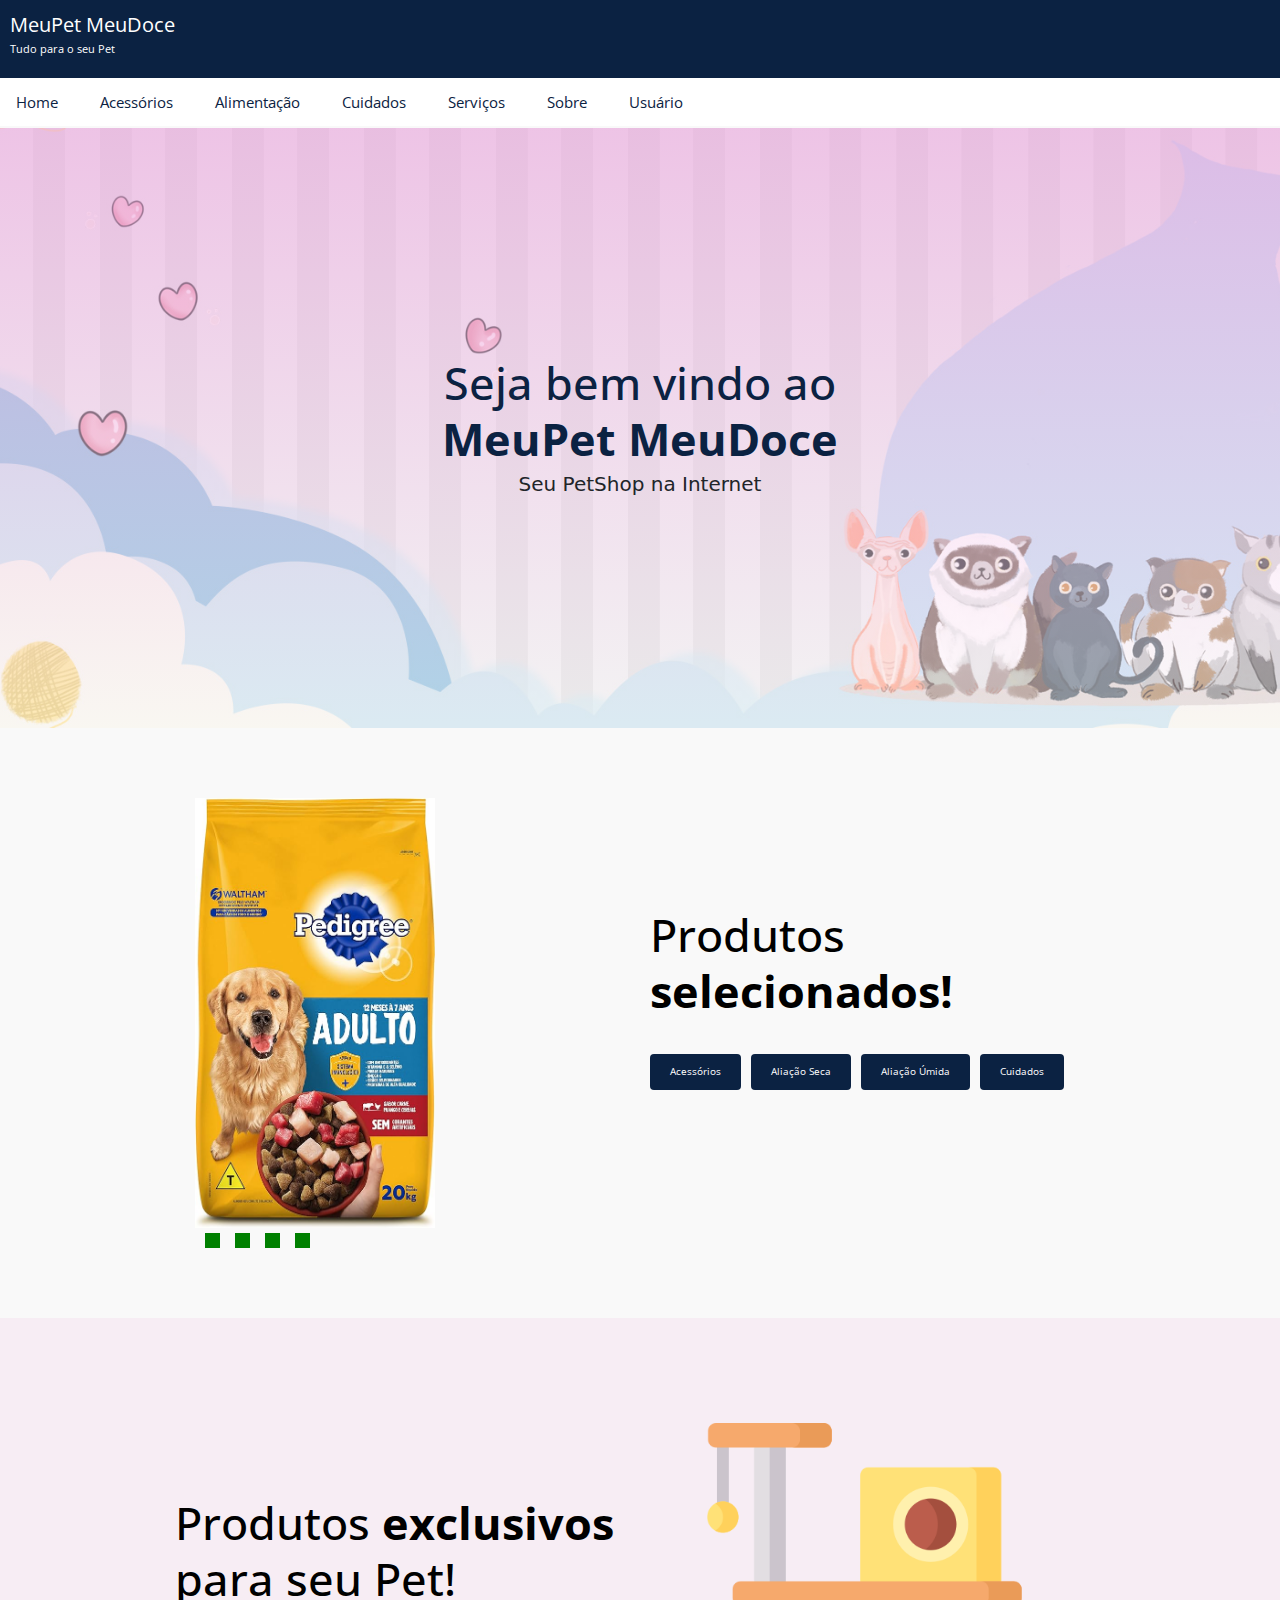
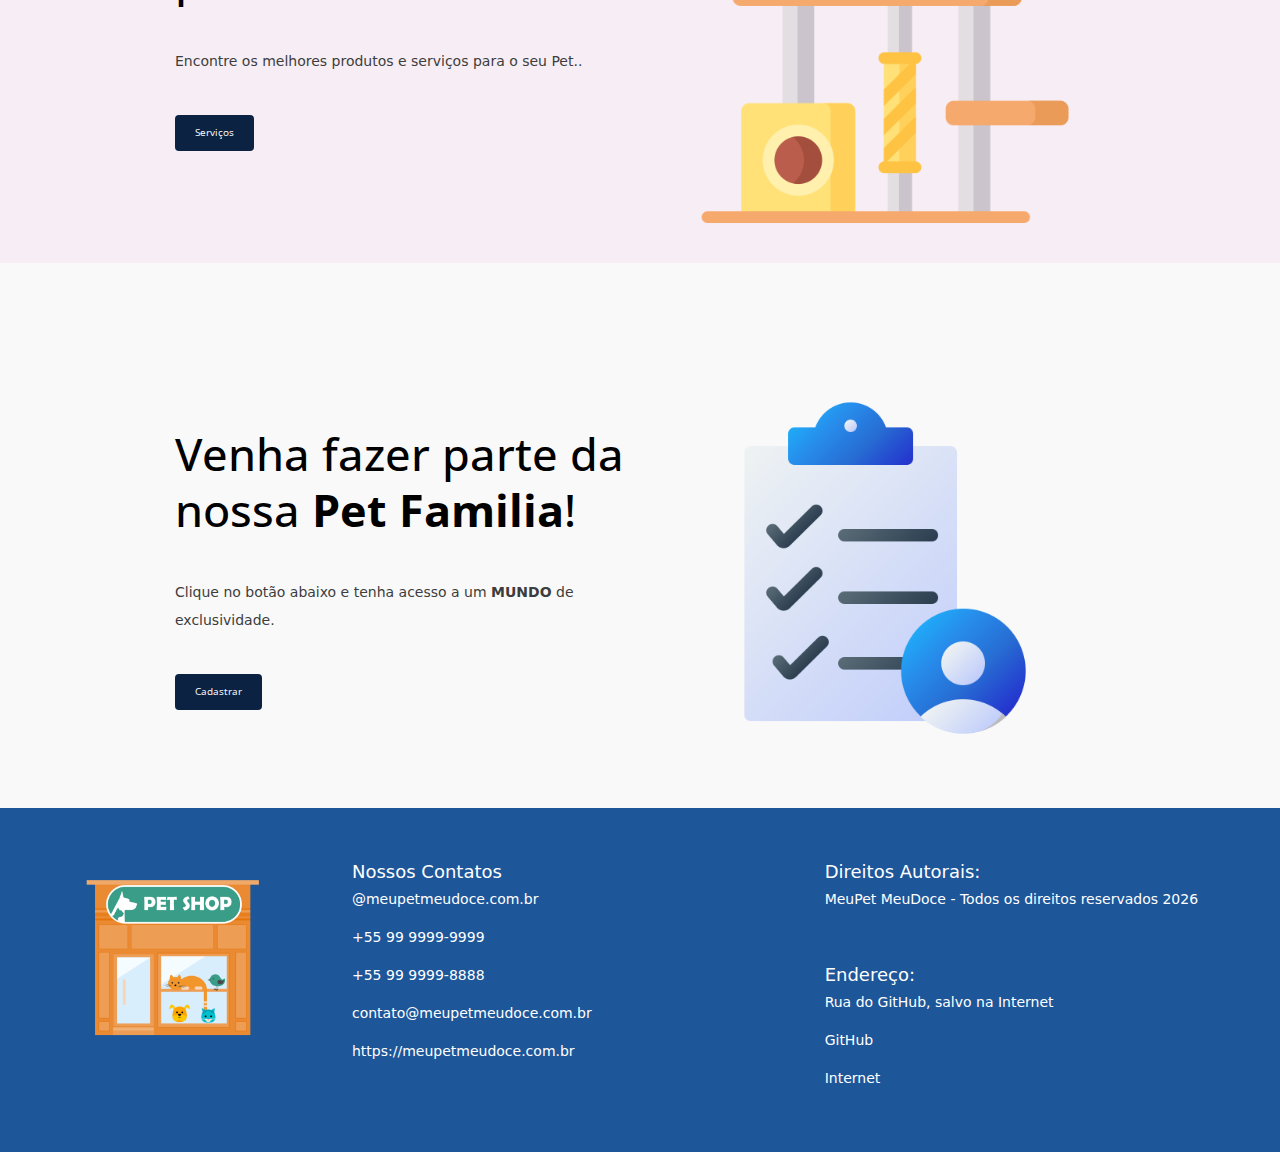
==== index.html @ ed1e6662 "Criação do repositório no Git" ====
<!DOCTYPE html>
<html lang="pt-BR">
  <head>
    <meta charset="UTF-8" />
    <meta name="viewport" content="width=device-width, initial-scale=1.0" />
    <meta http-equiv="X-UA-Compatible" content="ie=edge" />

    <title>PetShop | Home</title>

    <link
      href="https://cdn.jsdelivr.net/npm/bootstrap@5.3.3/dist/css/bootstrap.min.css"
      rel="stylesheet"
      integrity="sha384-QWTKZyjpPEjISv5WaRU9OFeRpok6YctnYmDr5pNlyT2bRjXh0JMhjY6hW+ALEwIH"
      crossorigin="anonymous"
    />
    <link rel="stylesheet" href="./assets/css/style.css" />

    <link
      href="https://fonts.googleapis.com/css2?family=Open+Sans:wght@600;700&family=Open Sans:wght@500;700&display=swap"
      rel="stylesheet"
    />

    <link rel="icon" type="image/x-icon" href="./assets/img/favicon.png" />

    <!-- for IOS Device-->
    <link
      rel="apple-touch-icon"
      sizes="32x32"
      href="./assets/img/favicon32.png"
    />
    <link
      rel="apple-touch-icon"
      sizes="57x57"
      href="./assets/img/favicon57.png"
    />
    <link
      rel="apple-touch-icon"
      sizes="60x60"
      href="./assets/img/favicon60.png"
    />
    <link
      rel="apple-touch-icon"
      sizes="70x70"
      href="./assets/img/favicon70.png"
    />
    <link
      rel="apple-touch-icon"
      sizes="72x72"
      href="./assets/img/favicon72.png"
    />
    <link
      rel="apple-touch-icon"
      sizes="76x76"
      href="./assets/img/favicon76.png"
    />
    <link
      rel="apple-touch-icon"
      sizes="96x96"
      href="./assets/img/favicon96.png"
    />

    <link rel="icon" sizes="96x96" href="./assets/img/favicon96.png" />

    <link
      rel="icon"
      type="image/vnd.microsoft.icon"
      href="./assets/img/favicon.png"
    />
    <link
      rel="shortcut icon"
      type="image/vnd.microsoft.icon"
      href="./assets/img/favicon.png"
    />
  </head>

  <body>
    <header class="wrapper">
      <div style="width: 100%">
        <a href="/index.html">
          <h6>MeuPet MeuDoce</h6>
          <h1>Tudo para o seu Pet</h1>
        </a>
      </div>
    </header>

    <article id="menu">
      <!-- Menu de opções superior -->
      <div>
        <button class="hamburger" id="responsive-menu">
          <img
            src="../assets/img/Hamburger_icon.svg.png"
            alt="Acesso ao menu lateral"
            alt=""
          />
        </button>
        <nav id="subMenu" class="subMenuOcultar">
          <ul>
            <li><a href="/index.html">Home</a></li>
            <li><a href="/pages/acessorios.html">Acessórios</a></li>
            <li class="dropdown">
              <a href="#" class="menuDropDown">Alimentação</a>
              <div class="dropdown-content">
                <a href="/pages/alimentacao_seca.html">Ração Seca</a>
                <a href="/pages/alimentacao_umida.html">Ração Úmida</a>
              </div>
            </li>
            <li><a href="/pages/cuidados.html">Cuidados</a></li>
            <li><a href="/pages/servicos.html">Serviços</a></li>

            <li><a href="/pages/sobre.html">Sobre</a></li>
            <li class="dropdown">
              <a href="#" class="menuDropDown">Usuário</a>
              <div class="dropdown-content">
                <a href="/pages/usuario_cadastro.html">Cadastro</a>
                <a href="/pages/usuario_recupera_senha.html">Recuperar Senha</a>
                <a href="/pages/usuario_login.html">Login</a>
              </div>
            </li>
          </ul>
        </nav>
      </div>
    </article>
    <article id="propaganda">
      <!-- Apresentação  -->
      <div>
        <section>
          <div class="propaganda-image">
            <div class="propaganda-text">
              <h1>Seja bem vindo ao <strong>MeuPet MeuDoce</strong></h1>
              <h2>Seu PetShop na Internet</h2>
            </div>
          </div>
        </section>
      </div>
    </article>
    <article>
      <!-- Seção orfertas com corrossel de imagens e link rápido a pagina de compras. -->
      <div class="main_produtos">
        <main>
          <ul class="slider">
            <li>
              <input type="radio" id="slide1" name="slide" checked />
              <label for="slide1"></label>
              <img
                src="./assets/img/racao01.jpg"
                style="width: 240px; height: 450px"
              />
            </li>
            <li>
              <input type="radio" id="slide2" name="slide" />
              <label for="slide2"></label>
              <img
                src="./assets/img/racao02.jpg"
                style="width: 240px; height: 450px"
              />
            </li>
            <li>
              <input type="radio" id="slide3" name="slide" />
              <label for="slide3"></label>
              <img
                src="./assets/img/racao03.jpg"
                style="width: 240px; height: 450px"
              />
            </li>
            <li>
              <input type="radio" id="slide4" name="slide" />
              <label for="slide4"></label>
              <img
                src="./assets/img/racao04.jpg"
                style="width: 240px; height: 450px"
              />
            </li>
          </ul>
          <section style="margin-bottom: 5rem">
            <h1>Produtos<strong> selecionados!</strong></h1>
            <br />
            <br />
            <div style="display: flex; display: ms-flex; display: -webkit-flex">
              <div>
                <a href="pages/acessorios.html">
                  <button style="float: left">Acessórios</button>
                </a>
              </div>
              <div style="padding-left: 10px">
                <a href="pages/alimentacao.html">
                  <button>Aliação Seca</button>
                </a>
              </div>
              <div style="padding-left: 10px">
                <a href="pages/alimentacao.html">
                  <button>Aliação Úmida</button>
                </a>
              </div>
              <div style="padding-left: 10px">
                <a href="pages/cuidados.html">
                  <button>Cuidados</button>
                </a>
              </div>
            </div>
          </section>
        </main>
      </div>
    </article>
    <article style="background-color: rgb(247, 237, 244)">
      <!-- Conteudo da página -->
      <div class="page">
        <!-- Os layouts hoje em dia utilizam mais flexbox, por isso decidi montar a home dessa forma, imagem e textos com display: flex -->
        <main>
          <section>
            <h1>Produtos <span>exclusivos</span> para seu Pet!</h1>
            <p>Encontre os melhores produtos e serviços para o seu Pet..</p>

            <a href="/pages/servicos.html">
              <button>Serviços</button>
            </a>
          </section>
          <img
            src="./assets/img/cat-toy.png"
            alt="Muitos brinquedos para o seu Pet"
            style="width: 40%; height: 40%; border: 1px #000000; margin: 2rem"
          />
        </main>
      </div>
    </article>
    <article>
      <!-- Conteudo da página -->
      <div class="page">
        <!-- Os layouts hoje em dia utilizam mais flexbox, por isso decidi montar a home dessa forma, imagem e textos com display: flex -->
        <main>
          <section>
            <h1>Venha fazer parte da nossa <span>Pet Familia</span>!</h1>
            <p>
              Clique no botão abaixo e tenha acesso a um
              <strong>MUNDO</strong> de exclusividade.
            </p>

            <a href="/pages/usuario_cadastro.html">
              <button>Cadastrar</button>
            </a>
          </section>
          <img
            src="./assets/img/registration-form.png"
            alt="Muitos brinquedos para o seu Pet"
            style="width: 40%; height: 40%; border: 1px #000000; margin: 2rem"
          />
        </main>
      </div>
    </article>

    <!-- Footer - Rodapé da página -->
    <footer>
      <div class="footer">
        <div class="imageFooter">
          <img src="assets/img/petshop.png" alt="" style="width: 200px" />
        </div>

        <div class="contatos">
          <div class="titulos-rodape">Nossos Contatos</div>
          <p>@meupetmeudoce.com.br</p>
          <p>+55 99 9999-9999</p>
          <p>+55 99 9999-8888</p>
          <p>contato@meupetmeudoce.com.br</p>
          <p>https://meupetmeudoce.com.br</p>
        </div>

        <div class="end">
          <div class="titulos-rodape">Direitos Autorais:</div>
          <p>
            <span>MeuPet MeuDoce</span> - Todos os direitos reservados
            <script>
              document.write(new Date().getFullYear())
            </script>
          </p>
          <p>&nbsp;</p>
          <div class="titulos-rodape">Endereço:</div>
          <p>Rua do GitHub, salvo na Internet</p>
          <p>GitHub</p>
          <p>Internet</p>
        </div>
      </div>
    </footer>

    <script src="./assets/js/script.js"></script>
    <script
      src="https://cdn.jsdelivr.net/npm/bootstrap@5.3.3/dist/js/bootstrap.bundle.min.js"
      integrity="sha384-YvpcrYf0tY3lHB60NNkmXc5s9fDVZLESaAA55NDzOxhy9GkcIdslK1eN7N6jIeHz"
      crossorigin="anonymous"
    ></script>
  </body>
</html>
---- assets/css/style.css ----
/* Boa prática - Reset de todas as configurações CSS */
* {
  margin: 0;
  padding: 0;
  box-sizing: border-box;
  text-decoration: none;

  /* Para uma melhor visualização das fontes em navegadores como Mozilla, Chrome e Edge */
  -webkit-font-smoothing: antialiased;
  -moz-osx-font-smoothing: grayscale;
}

/* Remover o unerline de todos os link */
a {
  text-decoration: none;
}

/* Definição de Font para todo o projeto */
:root {
  font-family: "popis", sans-serif;
  font-size: 62.5%;
}



/* DESK TOP*/

/* Define a altuta padrão para o site */
html,
body {
  overflow-x: hidden;
}

body {
  overflow-x: hidden;
  width: 100%;
  -webkit-box-sizing: border-box;
  -moz-box-sizing: border-box;
  box-sizing: border-box;
  position: relative;
  min-height: 100vh;
  min-width: 370px;
  background-color: #F9F9F9;
}

/* Estilização e posicionamento das tags semânticas */
.page {
  max-width: 100rem;
  margin: 0 auto;
  padding-top: 6.5rem;
}

/* Estilização e posicionamento das tags semânticas */
.main_produtos {
  max-width: 100rem;
  margin: 0 auto;
}

/* Define a formatação do Header*/
header {
  display: flex;
  margin-bottom: 0px;
  justify-content: space-between;
  align-items: center;
  background-color: #0B2242;
  line-height: 5.6rem;
}

header h6 {
  font-family: "Open Sans", sans-serif;
  margin-bottom: 0px;
  font-size: 2rem;
  line-height: 3rem;
  font-weight: 400;
  color: #FFFFFF;
  padding-left: 10px;
  padding-top: 10px;
}

header h1 {
  font-family: "Open Sans", sans-serif;
  font-size: 1.1rem;
  line-height: 1.8rem;
  font-weight: 400;
  color: #FFFFFF;
  padding-left: 10px;
  padding-bottom: 15px;
}


.hamburger {
  float: left;
  border-radius: 0rem;
  width: 50px;
  height: 50px;
  display: none;
  margin-left: 0px;
  background-color: #FFFFFF;
  padding: 0rem;
}

.hamburger img {
  padding-top: 0px;
  margin-left: auto;
  margin-right: auto;
  cursor: pointer;
  display: block;
}

.hamburger:hover {
  background-color: white;
}

/* Remove o paddind da seção propaganda*/
#menu {
  padding: 0rem;
  display: block;
  min-height: 50px;
}

#subMenu a:hover {
  font-weight: 700;
  opacity: 1;
}

.subMenuOcultar {
  display: block;
}

nav {
  padding-left: 0px;
  display: flex;
  margin-bottom: 0px;
  justify-content: space-between;
  align-items: center;
  background-color: #FFFFFF;
}

nav a {
  display: flex;
  align-items: center;
  font-size: 1.5rem;
  line-height: 2rem;
  font-weight: 400;
}

ul {
  font-family: "Open Sans", sans-serif;
  font-size: 1.8rem;
  font-weight: 400;
  list-style: none;

  display: flex;
  gap: 1rem;
  margin: 0;
  padding: 0;
  width: 100%;
}

/* Efeito Dropdown */
li a,
.menuDropDown {
  display: inline-block;
  text-align: center;
  padding: 1.4rem 1.6rem;
}

li.dropdown {
  display: inline-block;
}

.dropdown-content {
  display: none;
  position: absolute;
  background-color: #FFFFFF;
  min-width: 16rem;
  box-shadow: 1px 1px 1px 1px rgba(0, 0, 0, 0.5);
  z-index: 1;
}

.dropdown-content a {
  color: #0B2242;
  padding: 1.2rem 1.6rem;
  text-decoration: none;
  font-weight: 400;
  display: block;
  text-align: left;
}

.dropdown-content a:hover {
  font-weight: 700;
  opacity: 1;
}

.dropdown:hover .dropdown-content {
  display: block;
}

ul li a {
  color: #0b2242;
  font-weight: 400;
}

ul li a:hover {
  font-weight: 400;
  opacity: 1;
}

article {
  padding: 2rem
}

/* Remove o paddind da seção propaganda*/
#propaganda {
  padding: 0rem
}

#mapa {
  padding: 50px;
}

#mapa div {
  padding-bottom: 20px;
}

#mapa div h1 {
  color: #000000;
}

#mapa div p {
  color: #000000;
  width: 100%;
}


/* Propaganda image */
.propaganda-image {

  background-image: linear-gradient(rgba(239, 175, 227, 0.66), rgba(255, 255, 255, 0.412)), url("../img/propaganda.jpg");

  /* Define o tamanho da imagem */
  height: 600px;

  /* Ajusta a imagem para ocupar o máximo da tela e criar uma aparencial legal.. */
  background-position: center;
  background-repeat: no-repeat;
  background-size: cover;
  position: relative;
}

/* Ajusta o testo de bem Vindo */
.propaganda-text {
  text-align: center;
  position: absolute;
  top: 50%;
  left: 50%;
  transform: translate(-50%, -50%);
}

.propaganda-text h1 {
  color: #0B2242;
}


.slider {
  display: block;
  height: 450px;
  width: 400px;
  margin: auto;
  margin-top: 5rem;
  margin-bottom: 5rem;
  position: relative;
}

.slider li {
  list-style: none;
  position: absolute;
}

.slider img {
  margin: auto;
  height: 100%;
  width: 100%;
  vertical-align: center;
  padding-bottom: 20px;
}

.slider input {
  display: none;
}

.slider label {
  background-color: green;
  bottom: 0px;
  cursor: pointer;
  display: block;
  height: 15px;
  position: absolute;
  width: 15px;
  z-index: 10;
}

.slider li:nth-child(1) label {
  left: 10px;
}

.slider li:nth-child(2) label {
  left: 40px;
}

.slider li:nth-child(3) label {
  left: 70px;
}

.slider li:nth-child(4) label {
  left: 100px;
}

.slider img {
  opacity: 0;
  visibility: hidden;
}

.slider li input:checked~img {
  opacity: 1;
  visibility: visible;
  z-index: 10;
}

main {
  display: flex;
  align-items: center;
  justify-content: space-between;
}

h1 {
  font-family: "Open Sans", sans-serif;
  font-size: 4.5rem;
  line-height: 5.6rem;
  font-weight: 500;
  color: #000;
  width: 49rem;
}

h1 span {
  color: #000000;
  font-weight: 700;
}

p {
  font-size: 1.4rem;
  line-height: 2.8rem;
  color: #3D3D3D;

  width: 43.8rem;
}

section p {
  margin: 4rem 0;
}

button {
  color: #fff;
  font-family: "Open Sans", sans-serif;
  cursor: pointer;
  border: none;
  border-radius: 0.4rem;
  gap: 1rem;
  display: flex;
  align-items: center;
  justify-content: center;
  padding: 1rem 2rem 1.1rem;
}

button:hover {
  background: #000000;
}


button {
  background-color: #0B2242;
  color: #fff;
  cursor: pointer;
  transition: background-color 0.3s;
}

button:hover {
  background-color: #09ed18;
  color: #000;
}

footer-ddd {
  background-color: #1D5699;
  color: #FFFFFF;
  font-size: 1.4rem;
  line-height: 2.8rem;
  text-align: center;
}

.footer {
  padding-bottom: 50px;
  padding-top: 50px;
  display: flex;
  flex-direction: row;
  justify-content: space-around;
  background-color: #1D5699;

  .imageFooter {
    min-width: 300px;
    padding-left: 55px;

  }

  img {
    width: 70px;
  }

  .titulos-rodape {
    /* identical to box height */
    font-size: 1.8rem;
    color: #FFFFFF;
  }

}



.contatos {
  /* identical to box height */
  font-size: 1.5rem;
  float: center;

  p {
    color: #FFFFFF;
  }
}

.end {

  float: right;

  p {
    color: #FFFFFF;
  }
}

/* Estilização da página de Serviços */
main {
  justify-content: center;
}

main section {
  text-align: left;
}

.text-section {
  display: flex;
  align-items: center;
  text-align: center;
  gap: 5rem;
}

.signup-section {
  display: flex;
  flex-direction: column;
  align-items: center;
  text-align: center;
}

form {
  margin-top: 2rem;
  display: flex;
  flex-direction: column;
}

form label {
  vertical-align: bottom;
  padding-top: 2rem;
  font-size: 1.2rem;
}

fieldset {
  border: 1px solid #000000;
  border-radius: 0.4rem;
  padding: 1rem;
  margin-bottom: 1.5rem;
}

fieldset legend {
  font-weight: bold;
  color: #000000;
  margin-bottom: 0.5rem;
}

label {
  color: #000000;
  font-weight: bold;
}

input,
select {
  padding: 0.8rem;
  border: 1px solid #000000;
  border-radius: 0.3rem;
  margin-top: 0.5rem;
}

.article-form {
  width: 100%;
  padding: 50px;
  text-align: left;
  background-color: #FAFAFA;
  max-width: 100rem;
  margin: 0 auto;
  padding-top: 6.5rem;
  padding-bottom: 6.5rem;
}

.article-sobre {
  width: 100%;
  padding: 50px;
  text-align: left;
  background-color: #f2f2f2;

}

.article-sobre h1 {
  width: 100%;
}

.article-sobre p {
  width: 100%;
}

.container {
  padding: 0 16px;
}

.container::after,
.row::after {
  content: "";
  clear: both;
  display: table;
}

/* variaveis usadas */

.vitrine {

  display: block;
  margin: 50px auto;
  max-width: 1300px;
  text-align: left;
  width: 100%;

  p {
    width: 100%;
  }
}

/* corpo do site */
ul {
  padding: 0;
  margin: 0;

  li {
    list-style: none;
  }
}

.lista-produtos {
  align-items: center;
  display: flex;
  justify-content: center;
  margin: 0 auto;
  max-width: 1300px;
  width: 100%;

  @media (max-width: 991px) {
    flex-wrap: wrap;
  }
}

#article-produto {
  background-color: #F9F9F9;
}

.figcaption {
  color: red;
}

.produtos-item {
  background-color: #FFFFFF;
  border: 1px solid #e1e1e1;
  cursor: pointer;
  margin: 15px 5px;
  max-width: 300px;
  transition: .2s;
  width: 100%;

  .produtos-link {
    color: #0B2242;
    text-decoration: none;
  }

  .produtos-info {
    margin: 0;
    padding: 0;
    position: relative;
    width: 100%;

    .tag-procent {
      color: #fff;
      font-size: 12px;
      font-weight: bold;
      padding: 5px 15px;
      position: absolute;
      right: 10px;
      top: 10px;
    }
  }

  .produtos-info-img {
    border-bottom: 1px solid #e1e1e1;
    height: 240px;
    width: 100%;
    align-items: center;
    display: flex;
    justify-content: center;

    img {
      max-width: 200px;
      height: 80%;
    }
  }

  .produtos-info-descricao {
    width: 100%;
    padding: 15px;

    .title {
      font-size: 13px;
      margin: 0;
      padding: 0;
      color: #0B2242
    }

    .description {
      height: autopx;
      margin: 3px 0;
      width: 100%;

      -webkit-box-orient: vertical;
      -webkit-line-clamp: 2;
      display: -webkit-box;
      overflow: hidden;
    }
  }

  .produto-caixa-preco {
    align-items: center;
    border-top: 1px solid #e1e1e1;
    display: flex;
    justify-content: space-between;
    padding: 15px;
  }

  .preco {
    del {
      color: #ccc;
      font-size: 14px;
      margin-right: 10px;
    }

    ins {
      color: #0B2242;
      font-weight: bold;
      font-size: 1.5rem;
      text-decoration: none;
    }

    .preco-info {
      color: #0B2242;
      display: block;
      margin-top: 5px;
      font-size: 1.2rem;
    }
  }

  .ranking-estrelas {
    display: flex;
    margin-top: 10px;
    flex-direction: row;


    img {
      max-width: 15px;
    }

    .qtd-votes {
      color: #555;
      font-size: 12px;
      margin-left: 10px;

    }
  }

  &:hover {
    transform: translateY(-2px);
    box-shadow: -2px 48px 56px -41px rgba(0, 0, 0, 0.37);
    ;
  }

}

.btn-buy {
  border: 0;
  color: #fff;
  cursor: pointer;
  padding: 10px 15px;
  text-decoration: none;
  transition: .2s;

  .fas {
    margin-left: 3px;
  }
}

.d-block {
  display: block;
}

/* Definição de media para criar um site responsivo */
@media (max-width: 768px) {
  body {
    padding: 0rem;
  }

  header {
    margin-bottom: 0;
  }

  .hamburger {
    display: block;
  }

  .subMenuOcultar {
    display: none;
    flex-direction: column;
  }

  #subMenu {
    flex-direction: column;
  }

  nav {
    flex-direction: column;
    margin-bottom: 3rem;
  }

  ul {
    flex-direction: column;
    gap: 0rem;
  }

  li a,
  .menuDropDown {
    padding: 0.8rem;
  }

  .dropdown-content {
    min-width: 100%;
  }


  main {
    flex-direction: column;
    text-align: center;
  }

  h1 {
    width: 100%;
    font-size: 3rem;
    line-height: 4rem;
  }

  p {
    width: 100%;
    font-size: 1.2rem;
    line-height: 2rem;
  }

  .article-sobre {
    padding: 30px;
  }

  #mapa {
    padding: 30px;
  }

  label,
  input,
  select {
    width: 100%;
    margin-bottom: 1rem;
  }

  form {
    width: 100%;
  }

  .footer {
    display: flex;
    flex-direction: column;
    padding-left: 4rem;



    img {
      display: none;
    }

    .titulos-rodape {
      /* identical to box height */
      font-size: 1.8rem;
      color: #FFFFFF;
    }

    .end {
      padding-top: 30px;
    }
  }


}
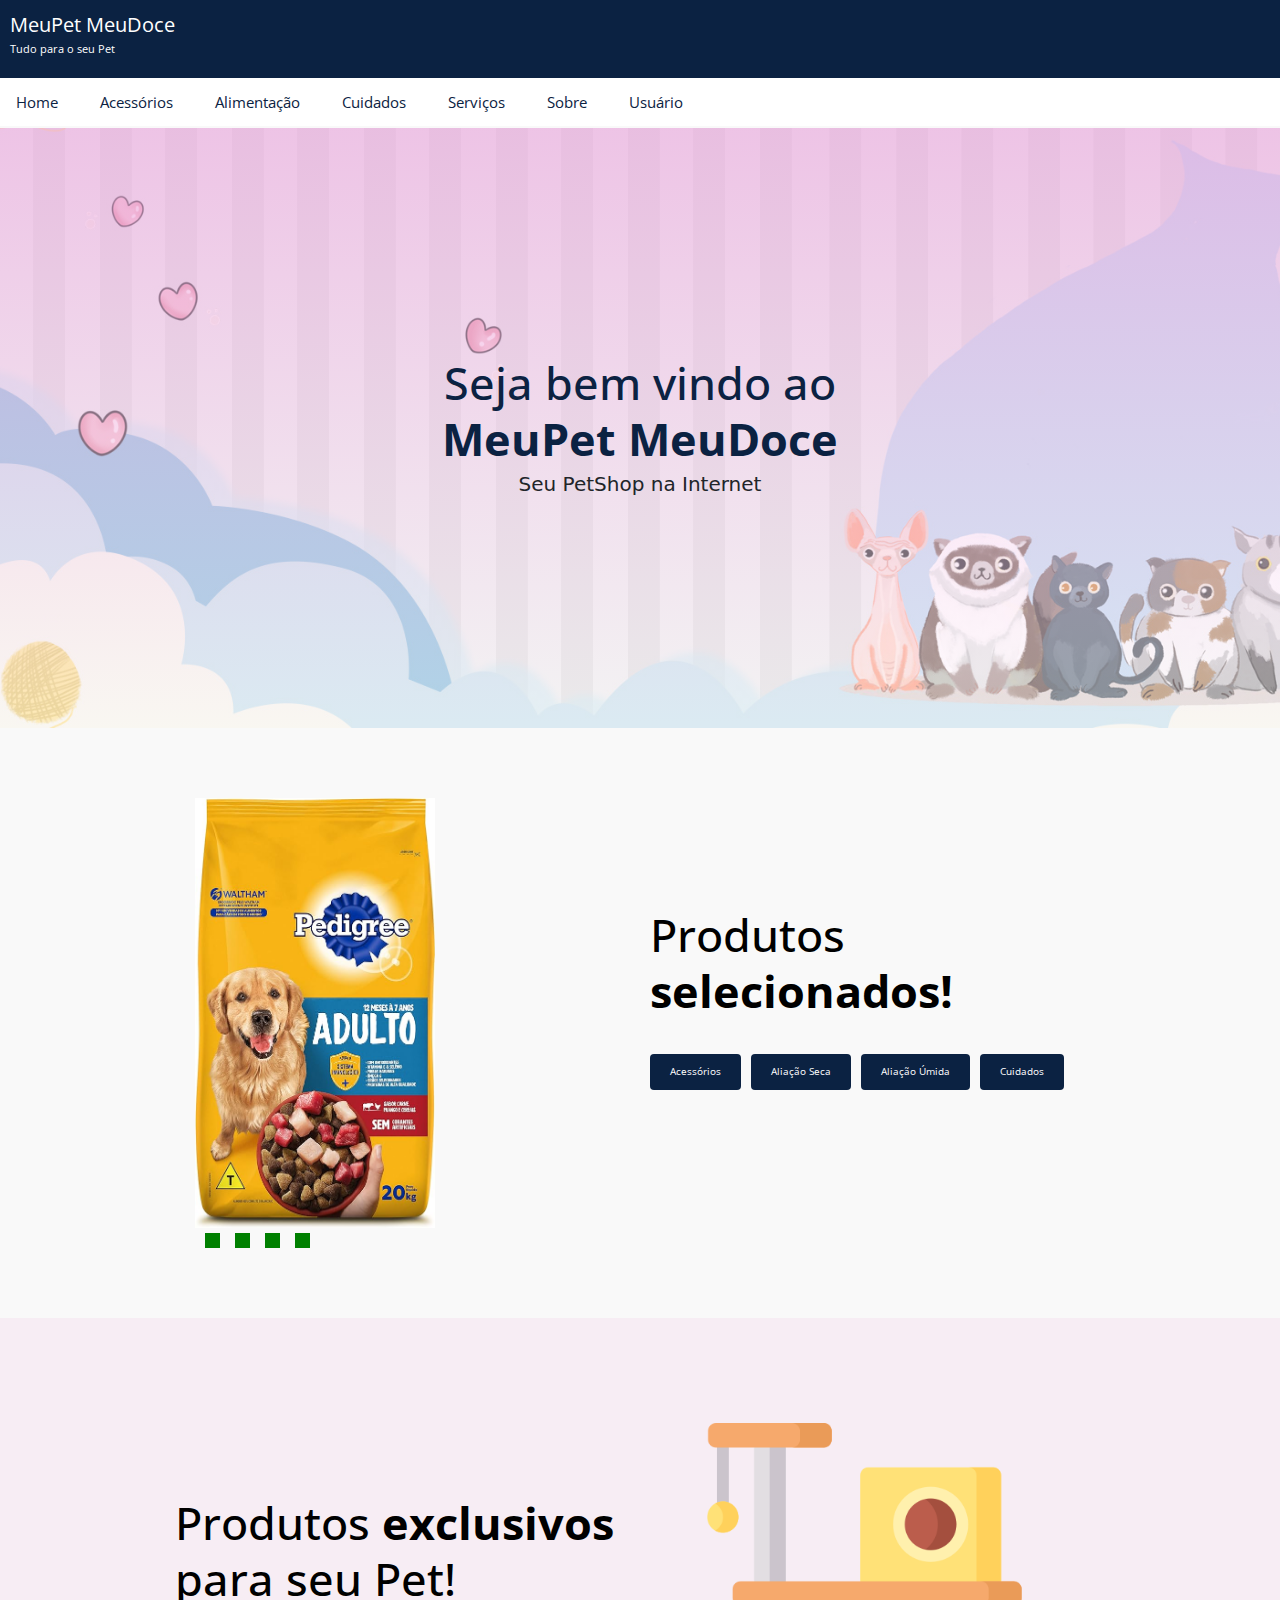
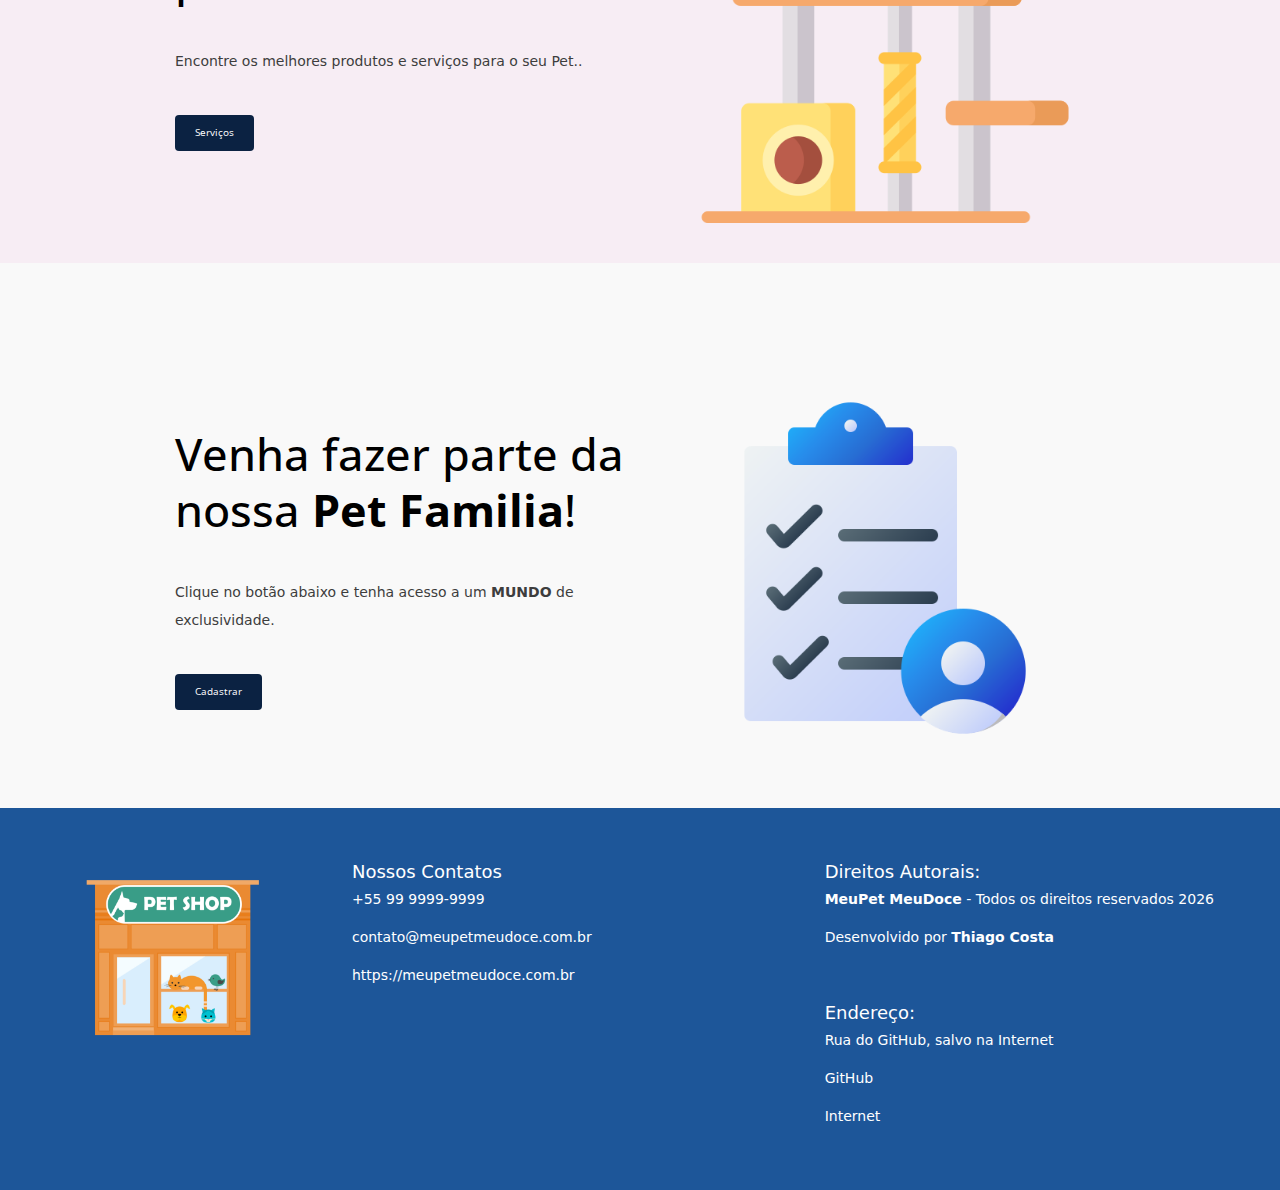
==== commit ee98139e: "Atualização footer" ====
--- a/index.html
+++ b/index.html
@@ -76,7 +76,7 @@
   <body>
     <header class="wrapper">
       <div style="width: 100%">
-        <a href="/index.html">
+        <a href="./index.html">
           <h6>MeuPet MeuDoce</h6>
           <h1>Tudo para o seu Pet</h1>
         </a>
@@ -88,32 +88,34 @@
       <div>
         <button class="hamburger" id="responsive-menu">
           <img
-            src="../assets/img/Hamburger_icon.svg.png"
+            src="./assets/img/Hamburger_icon.svg.png"
             alt="Acesso ao menu lateral"
             alt=""
           />
         </button>
         <nav id="subMenu" class="subMenuOcultar">
           <ul>
-            <li><a href="/index.html">Home</a></li>
-            <li><a href="/pages/acessorios.html">Acessórios</a></li>
+            <li><a href="./index.html">Home</a></li>
+            <li><a href="./pages/acessorios.html">Acessórios</a></li>
             <li class="dropdown">
               <a href="#" class="menuDropDown">Alimentação</a>
               <div class="dropdown-content">
-                <a href="/pages/alimentacao_seca.html">Ração Seca</a>
-                <a href="/pages/alimentacao_umida.html">Ração Úmida</a>
-              </div>
-            </li>
-            <li><a href="/pages/cuidados.html">Cuidados</a></li>
-            <li><a href="/pages/servicos.html">Serviços</a></li>
-
-            <li><a href="/pages/sobre.html">Sobre</a></li>
+                <a href="./pages/alimentacao_seca.html">Ração Seca</a>
+                <a href="./pages/alimentacao_umida.html">Ração Úmida</a>
+              </div>
+            </li>
+            <li><a href="./pages/cuidados.html">Cuidados</a></li>
+            <li><a href="./pages/servicos.html">Serviços</a></li>
+
+            <li><a href="./pages/sobre.html">Sobre</a></li>
             <li class="dropdown">
               <a href="#" class="menuDropDown">Usuário</a>
               <div class="dropdown-content">
-                <a href="/pages/usuario_cadastro.html">Cadastro</a>
-                <a href="/pages/usuario_recupera_senha.html">Recuperar Senha</a>
-                <a href="/pages/usuario_login.html">Login</a>
+                <a href="./pages/usuario_cadastro.html">Cadastro</a>
+                <a href="./pages/usuario_recupera_senha.html"
+                  >Recuperar Senha</a
+                >
+                <a href="./pages/usuario_login.html">Login</a>
               </div>
             </li>
           </ul>
@@ -210,7 +212,7 @@
             <h1>Produtos <span>exclusivos</span> para seu Pet!</h1>
             <p>Encontre os melhores produtos e serviços para o seu Pet..</p>
 
-            <a href="/pages/servicos.html">
+            <a href="./pages/servicos.html">
               <button>Serviços</button>
             </a>
           </section>
@@ -234,7 +236,7 @@
               <strong>MUNDO</strong> de exclusividade.
             </p>
 
-            <a href="/pages/usuario_cadastro.html">
+            <a href="./pages/usuario_cadastro.html">
               <button>Cadastrar</button>
             </a>
           </section>
@@ -256,9 +258,7 @@
 
         <div class="contatos">
           <div class="titulos-rodape">Nossos Contatos</div>
-          <p>@meupetmeudoce.com.br</p>
           <p>+55 99 9999-9999</p>
-          <p>+55 99 9999-8888</p>
           <p>contato@meupetmeudoce.com.br</p>
           <p>https://meupetmeudoce.com.br</p>
         </div>
@@ -266,11 +266,12 @@
         <div class="end">
           <div class="titulos-rodape">Direitos Autorais:</div>
           <p>
-            <span>MeuPet MeuDoce</span> - Todos os direitos reservados
+            <strong>MeuPet MeuDoce</strong> - Todos os direitos reservados
             <script>
               document.write(new Date().getFullYear())
             </script>
           </p>
+          <p>Desenvolvido por <strong>Thiago Costa</strong></p>
           <p>&nbsp;</p>
           <div class="titulos-rodape">Endereço:</div>
           <p>Rua do GitHub, salvo na Internet</p>
